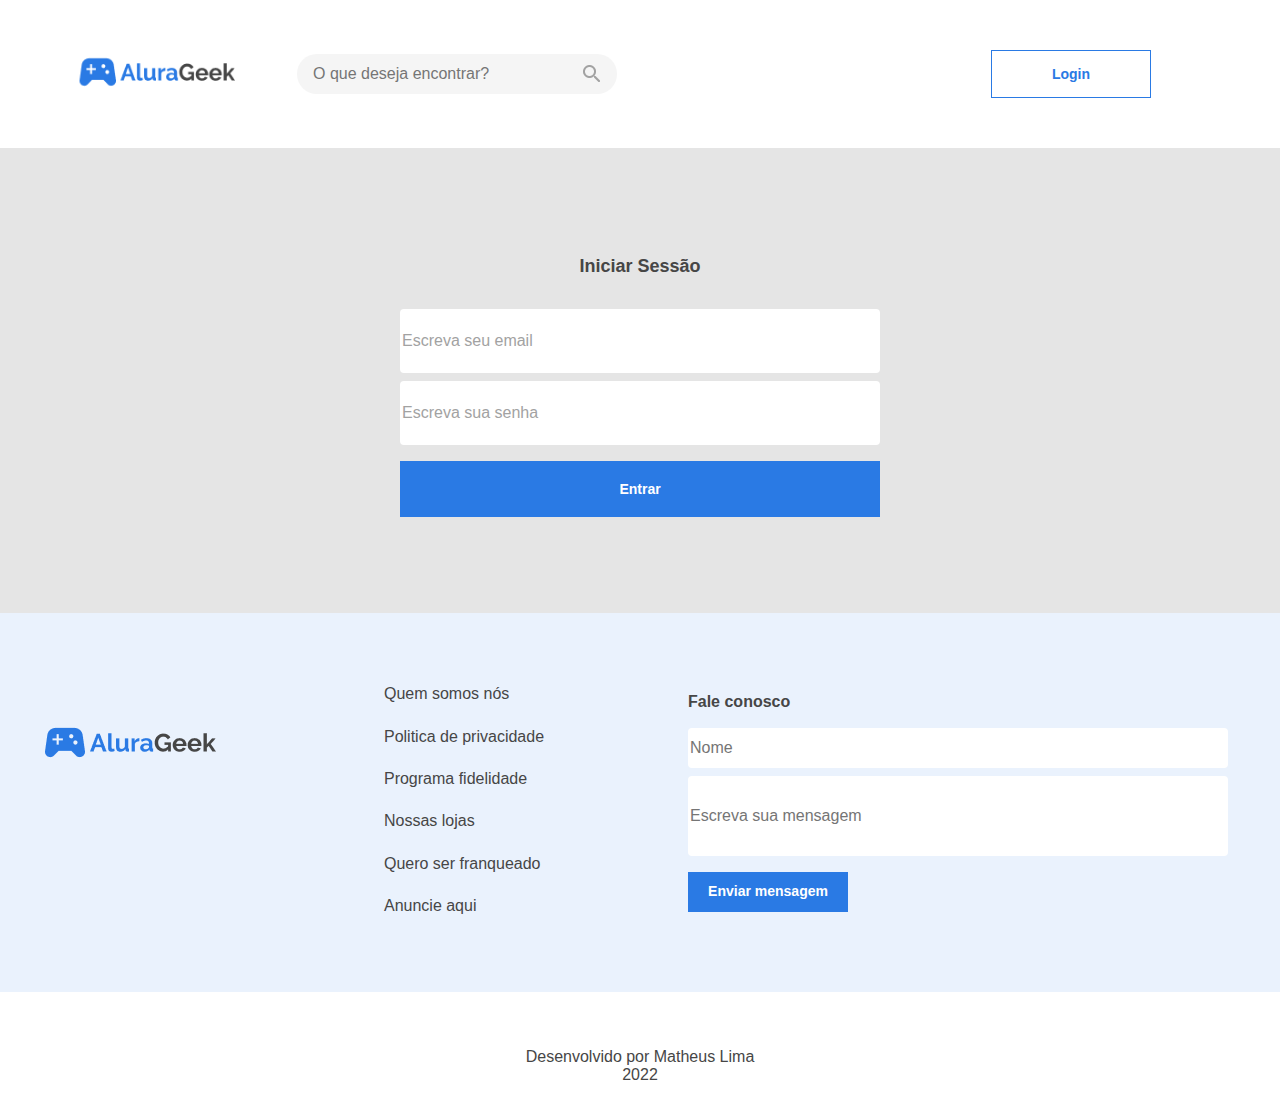
==== pags/login.html @ aa00a780 "adicionando a segunda página" ====
<!DOCTYPE html>
<html lang="pt-br">
<head>
    <meta charset="UTF-8">
    <meta http-equiv="X-UA-Compatible" content="IE=edge">
    <meta name="viewport" content="width=device-width, initial-scale=1.0">
    <title>AluraGeek | Login</title>
    <link rel="stylesheet" href="../assets/css/reset.css">
    <link rel="stylesheet" href="../assets/css/normalize.css">
    <link rel="stylesheet" href="../assets/css/login.css">
</head>
<body>
    <header class="container__cabecalho">
        <div class="cabecalho">
            <a href="#" class="cabecalho__logo--link">
            <img src="../assets/img/logo/Logo.png" alt="Logo da AluraGeek" ref="logo" class="cabecalho__logo"></a>
            <a href="#"><input type="search" placeholder="O que deseja encontrar?" class="cabecalho__busca--barra"></a>
            <a href="login"><input type="button" value="Login" ref="login" class="cabecalho__login"></a>
            <a href="busca"><img src="../assets/img/logo/lupa.png" alt="Botão de busca" ref="busca" class="cabecalho__busca"></a>
        </div>
    </header>
    <main>
        <section class="conteudo">
            <div class="conteudo__iniciar">
                <h1 class="conteudo__titulo">Iniciar Sessão</h1>
                <input type="email" placeholder="Escreva seu email" class="conteudo__email">
                <input type="password" placeholder="Escreva sua senha" class="conteudo__senha">
                <input type="button" value="Entrar" class="conteudo__botao">
            </div>
        </section>
    </main>
    <footer class="rodape">
        <section class="rodape__azul">
            <div class="rodape__azul--logo">
                <a href=""><img src="../assets/img/logo/Logo.png" alt="Logo da AluraGeek"></a>
            </div>
            <div class="rodape__azul--institucional">
                <ul class="intitucional__lista">
                    <li class="institucional__lista--item">Quem somos nós</li>
                    <li class="institucional__lista--item">Politica de privacidade</li>
                    <li class="institucional__lista--item">Programa fidelidade</li>
                    <li class="institucional__lista--item">Nossas lojas</li>
                    <li class="institucional__lista--item">Quero ser franqueado</li>
                    <li class="institucional__lista--item">Anuncie aqui</li>
                </ul>
            </div>
            <div class="rodape__azul--contato">
                <h2 class="contato__titulo">Fale conosco</h2>
                <input type="text" placeholder="Nome" class="contato__nome">
                <input type="text" placeholder="Escreva sua mensagem" class="contato__msg">
                <input type="button" value="Enviar mensagem" class="contato__botao">
            </div>
        </section>
        <section class="rodape__branco">
            <div>
                <h2 class="rodape__branco--titulo">Desenvolvido por Matheus Lima<br>2022</h2>
            </div>
        </section>
    </footer>
</body>
</html>
---- assets/css/login.css ----
:root {
    --azul-fundo: #EAF2FD;
    --azul-links: #2A7AE4;
    --azul-hoverlogo: #D4E4FA;
    --azul-hover: #5595E9;
    --branco: #FFFFFF;
    --cinza-pesquisa: #F5F5F5;
    --cinza-fundo: #E5E5E5;
    --cinza-texto: #A2A2A2;
    --preto-texto: #464646;

    --raleway: 'Raleway', sans-serif;
}
body {
    font-family: var(--raleway);
    background-color: var(--branco);
}

/* ----- HEADER ----- */
@media screen and (min-width: 320px) {
    
.cabecalho {
    display: flex;
    justify-content: space-between;
    align-items: center;
    padding: 1.5rem 1rem;
    width: calc(100% - 2rem);
    max-width: 800px;
}
.cabecalho__logo {
    width: 8rem;
    margin-right: .5rem;
}
.cabecalho__busca--barra {
    display: none;
}
.cabecalho__login {
    background-color: var(--branco);
    border: 1px solid var(--azul-links);
    width: 8rem;
    height: 2.5rem;
    font-size: 14px;
    font-weight: 600;
    text-align: center;
    color: var(--azul-links);
    font-style: normal;
    font-weight: 600;
    font-size: 14px;
    transition: 400ms ease-in-out;
    margin-right: .5rem;
}
.cabecalho__login:hover {
    background-color: var(--azul-hoverlogo);
    cursor: pointer;
}
.cabecalho__busca {
    align-items: center;
    background: none;
}

/* ----- CONTEÚDO ----- */
.conteudo {
    display: flex;
    flex-direction: column;
    flex-wrap: wrap;
    background-color: var(--cinza-fundo);
    padding: 3rem 0;
}
.conteudo__iniciar {
    margin: 3rem 2rem;
    display: flex;
    flex-direction: column;
    flex-wrap: wrap;
    align-items: center;
}
.conteudo__titulo {
    font-weight: 700;
    font-size: 16px;
    color: var(--preto-texto);
    text-align: center;
}
.conteudo__email, .conteudo__senha {
    height: 2.5rem;
    width: 17rem;
    border: none;
    background: var(--branco);
    border-radius: 4px;
    margin-bottom: .5rem;
    color: var(--preto-texto);
}
.conteudo__email::placeholder,.conteudo__senha::placeholder {
    font-weight: 400;
    font-size: 16px;
    position: static;
    color: var(--cinza-texto);
    align-items: center;
}
.conteudo__botao {
    border: none;
    margin-top: .5rem;
    text-align: center;
    font-size: 14px;
    font-weight: 600;
    color: var(--branco);
    background-color: var(--azul-links);
    width: 7rem;
    height: 2.75rem;
    transition: 400ms ease-in-out;
}
.conteudo__botao:hover {
    background-color: var(--azul-hover);
    cursor: pointer;
}

/* ----- FOOTER -----*/
.rodape {
    display: flex;
    flex-direction: column;
    align-items: center;
    flex-wrap: wrap;
    background-color: var(--azul-fundo);
    
}
.rodape__azul {
    display: flex;
    flex-direction: column;
    flex-wrap: wrap;
    padding: 3rem 0;
}
.rodape__azul--logo {
    display: flex;
    flex-direction: column;
    align-items: center;
    margin-top: 1.5rem;
    margin-bottom: 1rem;
}
.rodape__azul--institucional {
    display: flex;
    flex-direction: column;
    align-items: center;
    margin-bottom: 1rem;
}
.institucional__lista--item {
    color: var(--preto-texto);
    font-weight: 500;
    font-size: 16px;
    text-align: center;
    margin: .75rem 0;
}
.contato__titulo {
    font-weight: 700;
    font-size: 16px;
    color: var(--preto-texto);
    margin: 1rem 1rem;
}
.contato__nome,.contato__msg {
    height: 2.5rem;
    width: calc(100% - 2rem);
    max-width: 540px;
    border: none;
    background: var(--branco);
    border-radius: 4px;
    margin-bottom: .5rem;
    margin-left: 1rem;
    color: var(--preto-texto);
}
.contato__msg {
    height: 5rem;
}
.contato__botao {
    border: none;
    margin-left: 1rem;
    margin-top: .5rem;
    margin-bottom: 2rem;
    text-align: center;
    font-size: 14px;
    font-weight: 600;
    color: var(--branco);
    background-color: var(--azul-links);
    width: 10rem;
    height: 2.5rem;
    transition: 400ms ease-in-out;
}
.contato__botao:hover {
    background-color: var(--azul-hover);
    cursor: pointer;
}
.rodape__branco {
    background-color: var(--branco);
    width: 100vw;
    height: 150px;
    color: var(--preto-texto);
    padding: 3.5rem 0;
    
}
.rodape__branco--titulo {
    font-size: 16px;
    font-weight: 500;
    text-align: center;
}
}

@media screen and (min-width: 768px) {

/* ----- HEADER ----- */
.cabecalho {
    justify-content: space-around;
    margin: 1.5rem 2rem;
    max-width: 1024px;
}
.cabecalho__busca--barra {
    display: inline-block;
    height: 2.5rem;
    width: 17rem;
    border: none;
    background: var(--cinza-pesquisa);
    background-image: url(../img/logo/lupa-barra.png);
    background-repeat: no-repeat;
    background-position: right;
    background-position-x: calc(100% - 1rem);
    padding: 0 1rem;
    border-radius: 20px;
    color: var(--preto-texto);
}
.cabecalho__busca {
    display: none;
}
.cabecalho__login {
    margin-right: 0;
}
.rodape__azul {
    display: grid;
    grid-template-columns: 50% 50%;
    grid-template-rows: 33.33% 33.33% 33.33%;
}
.rodape__azul--logo {
    grid-row: 1 / 1;
}
.rodape__azul--institucional {
    grid-row: 2 / 2;
}
.institucional__lista--item {
    padding-top: .75rem;
}
.rodape__azul--contato {
    grid-column: 2 / 2;
    grid-row: 1 / 3;
    padding-top: 1rem;
}
.rodape__branco {
    height: 8rem;
}
}

@media screen and (min-width: 1024px) {
.container__cabecalho {
    display: flex;
    justify-content: space-around;
}
.cabecalho {
    max-width: 1250px;
}
.cabecalho__logo {
    height: 3rem;
    width: 10rem;
}
.cabecalho__busca--barra {
    width: 20rem;
}
.cabecalho__login {
    margin-left: 20rem;
    width: 10rem;
    height: 3rem;
    
}
.conteudo__titulo {
    font-size: 18px;
    margin-bottom: 2rem;
}
.conteudo__email,.conteudo__senha {
    width: 30rem;
    height: 4rem;
}
.conteudo__botao {
    width: 30rem;
    height: 3.5rem;
}
.rodape__azul {
    grid-template-columns: 20% 20% 60%;
    grid-template-rows: 100%;
    column-gap: 5rem;
}
.rodape__azul--logo {
    grid-column: 1 / 1;
    padding: 2rem;
}
.rodape__azul--institucional {
    grid-column: 2 / 3;
    grid-row: 1 / 2;
    align-items: center
}
.institucional__lista--item {
    text-align: left;
}
.rodape__azul--contato {
    grid-column: 3 / 4;
    margin-right: 7rem;
}
}
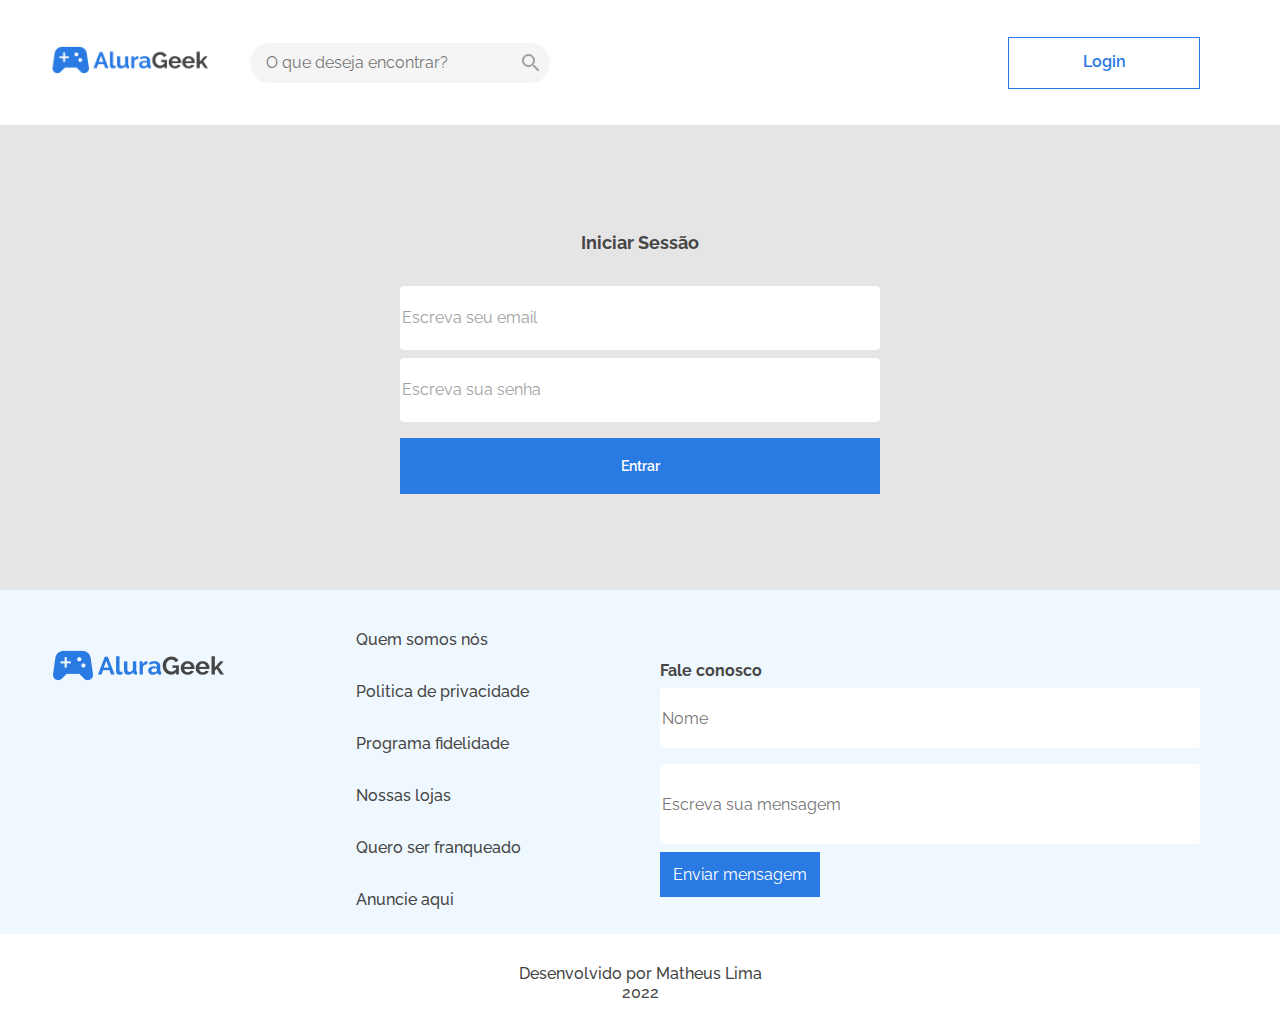
==== commit 7f41a407: "finalizado o html e css de 4 páginas" ====
--- a/pags/login.html
+++ b/pags/login.html
@@ -5,18 +5,21 @@
     <meta http-equiv="X-UA-Compatible" content="IE=edge">
     <meta name="viewport" content="width=device-width, initial-scale=1.0">
     <title>AluraGeek | Login</title>
+    <link rel="icon" type="image/svg" href="../assets/img/logo/logo-2.svg">
     <link rel="stylesheet" href="../assets/css/reset.css">
     <link rel="stylesheet" href="../assets/css/normalize.css">
+    <link rel="stylesheet" href="../assets/css/style.css">
+    <link rel="stylesheet" href="../assets/css/cabecalho-rodape.css">
     <link rel="stylesheet" href="../assets/css/login.css">
+    <link href="https://fonts.googleapis.com/css2?family=Raleway:wght@300;400;500;600;700&display=swap" rel="stylesheet">
 </head>
 <body>
-    <header class="container__cabecalho">
-        <div class="cabecalho">
-            <a href="#" class="cabecalho__logo--link">
-            <img src="../assets/img/logo/Logo.png" alt="Logo da AluraGeek" ref="logo" class="cabecalho__logo"></a>
-            <a href="#"><input type="search" placeholder="O que deseja encontrar?" class="cabecalho__busca--barra"></a>
-            <a href="login"><input type="button" value="Login" ref="login" class="cabecalho__login"></a>
-            <a href="busca"><img src="../assets/img/logo/lupa.png" alt="Botão de busca" ref="busca" class="cabecalho__busca"></a>
+    <header class="cabecalho__container">
+        <div class="cabecalho__menu">
+            <a><img src="../assets/img/logo/Logo.png" alt="Logo da AluraGeek" class="cabecalho__menu--logo"></a>
+            <input type="search" placeholder="O que deseja encontrar?" class="cabecalho__menu--busca1">
+            <input type="button" value="Login" class="cabecalho__menu--login">
+            <a href="#"><img src="../assets/img/logo/lupa-barra.png" alt="Botão de busca" class="cabecalho__menu--busca2"></a>
         </div>
     </header>
     <main>
@@ -29,32 +32,26 @@
             </div>
         </section>
     </main>
-    <footer class="rodape">
+    <footer class="rodape__container">
         <section class="rodape__azul">
-            <div class="rodape__azul--logo">
-                <a href=""><img src="../assets/img/logo/Logo.png" alt="Logo da AluraGeek"></a>
-            </div>
-            <div class="rodape__azul--institucional">
-                <ul class="intitucional__lista">
-                    <li class="institucional__lista--item">Quem somos nós</li>
-                    <li class="institucional__lista--item">Politica de privacidade</li>
-                    <li class="institucional__lista--item">Programa fidelidade</li>
-                    <li class="institucional__lista--item">Nossas lojas</li>
-                    <li class="institucional__lista--item">Quero ser franqueado</li>
-                    <li class="institucional__lista--item">Anuncie aqui</li>
-                </ul>
-            </div>
+            <img src="../assets/img/logo/Logo.png" alt="Logo da AluraGeek" class="rodape__azul--logo">
+            <ul class="rodape__azul--institucional">
+                <li class="rodape__azul--institucional-item">Quem somos nós</li>
+                <li class="rodape__azul--institucional-item">Politica de privacidade</li>
+                <li class="rodape__azul--institucional-item">Programa fidelidade</li>
+                <li class="rodape__azul--institucional-item">Nossas lojas</li>
+                <li class="rodape__azul--institucional-item">Quero ser franqueado</li>
+                <li class="rodape__azul--institucional-item">Anuncie aqui</li>
+            </ul>
             <div class="rodape__azul--contato">
-                <h2 class="contato__titulo">Fale conosco</h2>
-                <input type="text" placeholder="Nome" class="contato__nome">
-                <input type="text" placeholder="Escreva sua mensagem" class="contato__msg">
-                <input type="button" value="Enviar mensagem" class="contato__botao">
+                <h2 class="rodape__azul--contato-titulo">Fale conosco</h2>
+                <input type="text" placeholder="Nome" class="rodape__azul--contato-nome">
+                <input type="text" placeholder="Escreva sua mensagem" class="rodape__azul--contato-msg">
+                <input type="button" value="Enviar mensagem" class="rodape__azul--contato-botao">
             </div>
         </section>
         <section class="rodape__branco">
-            <div>
-                <h2 class="rodape__branco--titulo">Desenvolvido por Matheus Lima<br>2022</h2>
-            </div>
+            <h3 class="rodape__branco--titulo">Desenvolvido por Matheus Lima<br>2022</h3>
         </section>
     </footer>
 </body>
--- a/assets/css/style.css
+++ b/assets/css/style.css
@@ -0,0 +1,39 @@
+:root {
+    --azul-fundo: #EAF2FD;
+    --azul-links: #2A7AE4;
+    --azul-hoverlogo: #D4E4FA;
+    --azul-hover: #5595E9;
+    --branco: #FFFFFF;
+    --cinza-pesquisa: #F5F5F5;
+    --cinza-fundo: #E5E5E5;
+    --cinza-texto: #A2A2A2;
+    --preto-texto: #464646;
+
+    --raleway: 'Raleway', sans-serif;
+}
+head {
+    font-family: var(--raleway);
+    background-color: var(--branco);
+}
+body {
+    background: var(--branco);
+    display: grid;
+    grid-template-areas: 
+        "conteudo"
+        "rodape";
+    grid-template-columns: auto;
+    grid-template-rows: 125px auto auto;
+    font-family: var(--raleway);
+}
+.botao {
+    color: var(--azul-links);
+    background-color: var(--cinza-fundo);
+    background-image: url(../img/logo/seta.png);
+    background-position: right;
+    background-repeat: no-repeat;
+    border: none;
+    padding: 0 1.5rem;
+}
+.rodape {
+    color: white;
+}--- a/assets/css/cabecalho-rodape.css
+++ b/assets/css/cabecalho-rodape.css
@@ -0,0 +1,217 @@
+/* ----- STYLE ----- */
+:root {
+    --azul-fundo: #EAF2FD;
+    --azul-links: #2A7AE4;
+    --azul-hoverlogo: #D4E4FA;
+    --azul-hover: #5595E9;
+    --branco: #FFFFFF;
+    --cinza-pesquisa: #F5F5F5;
+    --cinza-fundo: #E5E5E5;
+    --cinza-texto: #A2A2A2;
+    --preto-texto: #464646;
+
+    --raleway: 'Raleway', sans-serif;
+}
+
+body {
+    font-family: var(--raleway);
+    background-color: var(--cinza-fundo);
+}
+@media screen and (min-width: 320px) {
+    /* ----- HEADER ------*/
+    .cabecalho__container {
+        align-items: center;
+        background-color: var(--branco);
+        display: flex;
+        flex-direction: column;
+        height: 125px;
+    }
+    .cabecalho__menu {
+        align-items: center;
+        background-color: var(--branco);
+        display: flex;
+        flex-direction: row;
+        height: 100%;
+        justify-content: space-between;
+        width: calc(100% - 50px);
+    }
+    .cabecalho__menu--logo {
+        width: 75%;
+    }
+    .cabecalho__menu--busca1 {
+        display: none;
+    }
+    .cabecalho__menu--login {
+        border: 1px solid var(--azul-links);
+        background: none;
+        color: var(--azul-links);
+        font-size: 14px;
+        font-weight: 600;
+        height: 3rem;
+        margin-right: 2rem;
+        transition: 300ms ease-in-out;
+        width: 11rem;
+    }
+    .cabecalho__menu--login:hover {
+        cursor: pointer;
+        background-color: var(--azul-hoverlogo);
+    }
+
+    /* ----- FOOTER ------ */
+    .rodape__container {
+        align-items: center;
+        background-color: aliceblue;
+        display: flex;
+        flex-direction: column;
+        justify-content: center;
+    }
+    .rodape__azul {
+        align-items: center;
+        display: flex;
+        flex-direction: column;
+        justify-content: space-between;
+        width: calc(100% - 50px);
+
+    }
+    .rodape__azul--logo {
+        margin: 1.25rem 0;
+    }
+    .rodape__azul--institucional {
+        color: var(--preto-texto);
+        font-size: 16px;
+        font-weight: 500;
+        line-height: 2.25rem;
+        text-align: center;
+    }
+    .rodape__azul--institucional-item {
+        margin-bottom: 1rem;
+    }
+    .rodape__azul--contato-titulo {
+        color: var(--preto-texto);
+        font-size: 16px;
+        font-weight: 700;
+        margin-bottom: .5rem;
+        margin-top: 1.25rem;
+    }
+    .rodape__azul--contato-nome {
+        border: none;
+        border-radius: 4px;
+        height: 60px;
+        margin-bottom: 1rem;
+        width: 100%;
+    }
+    .rodape__azul--contato-msg {
+        border: none;
+        border-radius: 4px;
+        height: 80px;
+        margin-bottom: .5rem;
+        width: 100%;
+    }
+    .rodape__azul--contato-botao {
+        color: var(--branco);
+        background-color: var(--azul-links);
+        border: none;
+        height: 45px;
+        margin-bottom: 1rem;
+        transition: 300ms ease-in-out;
+        width: 160px;
+    }
+    .rodape__azul--contato-botao:hover {
+        cursor: pointer;
+        background-color: var(--azul-hover);
+    }
+    .rodape__branco {
+        align-items: center;
+        background-color: var(--branco);
+        display: flex;
+        flex-direction: row;
+        height: 100px;
+        justify-content: center;
+        width: 100%;
+    }
+    .rodape__branco--titulo {
+        color: var(--preto-texto);
+        font-size: 16px;
+        font-weight: 500;
+        text-align: center;
+    }
+}
+
+@media screen and (min-width: 768px) {
+    /* ----- HEADER ------*/
+    .cabecalho__menu--busca1 {
+        background-color: var(--cinza-pesquisa);
+        background-image: url(../img/logo/lupa-barra.png);
+        background-position: center;
+        background-position-x: 17rem;
+        background-repeat: no-repeat;
+        border-radius: 20px;
+        border: none;
+        display: flex;
+        height: 40px;
+        padding-left: 1rem;
+        position: relative;
+        right: calc(25% - 150px); /*REVER*/
+        width: 300px;
+    }
+    .cabecalho__menu--busca2 {
+        display: none;
+    }
+    .cabecalho__menu--login {
+        order: 1;
+    }
+
+    /* ----- FOOTER ------ */
+    .rodape__azul {
+        display: grid;
+        grid-template-columns: 30% 70%;
+        grid-template-rows: 33.33% 33.33% 33.33%;
+        margin-top: 2rem;
+    }
+    .rodape__azul--logo {
+        grid-column: 1 / 1;
+        grid-row: 1/1;
+    }
+    .rodape__azul--institucional {
+        grid-column: 1 / 1;
+        grid-row: 2 / 4;
+        text-align: left;
+    }
+    .rodape__azul--contato {
+        grid-column: 2 / 3;
+        grid-row: 1 / 3;
+    }
+    .rodape__azul--contato-nome,.rodape__azul--contato-msg {
+        width: calc(100% - 2rem);
+    }
+}
+
+@media screen and (min-width: 1024px) {
+    /* ----- HEADER ------*/
+    .cabecalho__container {
+        height: 125px;
+    }
+    .cabecalho__menu {
+        width: calc(100% - 6rem);
+    }
+    .cabecalho__menu--logo {
+        margin-right: 2rem;
+        width: 10rem;
+    }
+    .cabecalho__menu--login {
+        font-size: 16px;
+        height: 3.25rem;
+        width: 12rem;
+    }
+
+    /* ----- FOOTER ------ */
+    .rodape__azul {
+        display: flex;
+        flex-direction: row;
+        width: calc(100% - 6rem);
+    }
+    .rodape__azul--logo {
+        bottom: 7rem;
+        position: relative;
+    }
+}--- a/assets/css/login.css
+++ b/assets/css/login.css
@@ -16,294 +16,77 @@
     background-color: var(--branco);
 }
 
-/* ----- HEADER ----- */
 @media screen and (min-width: 320px) {
-    
-.cabecalho {
-    display: flex;
-    justify-content: space-between;
-    align-items: center;
-    padding: 1.5rem 1rem;
-    width: calc(100% - 2rem);
-    max-width: 800px;
-}
-.cabecalho__logo {
-    width: 8rem;
-    margin-right: .5rem;
-}
-.cabecalho__busca--barra {
-    display: none;
-}
-.cabecalho__login {
-    background-color: var(--branco);
-    border: 1px solid var(--azul-links);
-    width: 8rem;
-    height: 2.5rem;
-    font-size: 14px;
-    font-weight: 600;
-    text-align: center;
-    color: var(--azul-links);
-    font-style: normal;
-    font-weight: 600;
-    font-size: 14px;
-    transition: 400ms ease-in-out;
-    margin-right: .5rem;
-}
-.cabecalho__login:hover {
-    background-color: var(--azul-hoverlogo);
-    cursor: pointer;
-}
-.cabecalho__busca {
-    align-items: center;
-    background: none;
-}
-
 /* ----- CONTEÚDO ----- */
-.conteudo {
-    display: flex;
-    flex-direction: column;
-    flex-wrap: wrap;
-    background-color: var(--cinza-fundo);
-    padding: 3rem 0;
-}
-.conteudo__iniciar {
-    margin: 3rem 2rem;
-    display: flex;
-    flex-direction: column;
-    flex-wrap: wrap;
-    align-items: center;
-}
-.conteudo__titulo {
-    font-weight: 700;
-    font-size: 16px;
-    color: var(--preto-texto);
-    text-align: center;
-}
-.conteudo__email, .conteudo__senha {
-    height: 2.5rem;
-    width: 17rem;
-    border: none;
-    background: var(--branco);
-    border-radius: 4px;
-    margin-bottom: .5rem;
-    color: var(--preto-texto);
-}
-.conteudo__email::placeholder,.conteudo__senha::placeholder {
-    font-weight: 400;
-    font-size: 16px;
-    position: static;
-    color: var(--cinza-texto);
-    align-items: center;
-}
-.conteudo__botao {
-    border: none;
-    margin-top: .5rem;
-    text-align: center;
-    font-size: 14px;
-    font-weight: 600;
-    color: var(--branco);
-    background-color: var(--azul-links);
-    width: 7rem;
-    height: 2.75rem;
-    transition: 400ms ease-in-out;
-}
-.conteudo__botao:hover {
-    background-color: var(--azul-hover);
-    cursor: pointer;
-}
-
-/* ----- FOOTER -----*/
-.rodape {
-    display: flex;
-    flex-direction: column;
-    align-items: center;
-    flex-wrap: wrap;
-    background-color: var(--azul-fundo);
-    
-}
-.rodape__azul {
-    display: flex;
-    flex-direction: column;
-    flex-wrap: wrap;
-    padding: 3rem 0;
-}
-.rodape__azul--logo {
-    display: flex;
-    flex-direction: column;
-    align-items: center;
-    margin-top: 1.5rem;
-    margin-bottom: 1rem;
-}
-.rodape__azul--institucional {
-    display: flex;
-    flex-direction: column;
-    align-items: center;
-    margin-bottom: 1rem;
-}
-.institucional__lista--item {
-    color: var(--preto-texto);
-    font-weight: 500;
-    font-size: 16px;
-    text-align: center;
-    margin: .75rem 0;
-}
-.contato__titulo {
-    font-weight: 700;
-    font-size: 16px;
-    color: var(--preto-texto);
-    margin: 1rem 1rem;
-}
-.contato__nome,.contato__msg {
-    height: 2.5rem;
-    width: calc(100% - 2rem);
-    max-width: 540px;
-    border: none;
-    background: var(--branco);
-    border-radius: 4px;
-    margin-bottom: .5rem;
-    margin-left: 1rem;
-    color: var(--preto-texto);
-}
-.contato__msg {
-    height: 5rem;
-}
-.contato__botao {
-    border: none;
-    margin-left: 1rem;
-    margin-top: .5rem;
-    margin-bottom: 2rem;
-    text-align: center;
-    font-size: 14px;
-    font-weight: 600;
-    color: var(--branco);
-    background-color: var(--azul-links);
-    width: 10rem;
-    height: 2.5rem;
-    transition: 400ms ease-in-out;
-}
-.contato__botao:hover {
-    background-color: var(--azul-hover);
-    cursor: pointer;
-}
-.rodape__branco {
-    background-color: var(--branco);
-    width: 100vw;
-    height: 150px;
-    color: var(--preto-texto);
-    padding: 3.5rem 0;
-    
-}
-.rodape__branco--titulo {
-    font-size: 16px;
-    font-weight: 500;
-    text-align: center;
-}
+    .conteudo {
+        background-color: var(--cinza-fundo);
+        display: flex;
+        flex-direction: column;
+        flex-wrap: wrap;
+        padding: 3rem 0;
+    }
+    .conteudo__iniciar {
+        align-items: center;
+        display: flex;
+        flex-direction: column;
+        flex-wrap: wrap;
+        margin: 3rem 2rem;
+    }
+    .conteudo__titulo {
+        color: var(--preto-texto);
+        font-weight: 700;
+        font-size: 16px;
+        text-align: center;
+    }
+    .conteudo__email, .conteudo__senha {
+        background: var(--branco);
+        border-radius: 4px;
+        border: none;
+        color: var(--preto-texto);
+        height: 2.5rem;
+        margin-bottom: .5rem;
+        width: 17rem;
+    }
+    .conteudo__email::placeholder,.conteudo__senha::placeholder {
+        align-items: center;
+        color: var(--cinza-texto);
+        font-weight: 400;
+        font-size: 16px;
+        position: static;
+    }
+    .conteudo__botao {
+        background-color: var(--azul-links);
+        border: none;
+        color: var(--branco);
+        font-size: 14px;
+        font-weight: 600;
+        height: 2.75rem;
+        margin-top: .5rem;
+        text-align: center;
+        transition: 400ms ease-in-out;
+        width: 7rem;
+    }
+    .conteudo__botao:hover {
+        background-color: var(--azul-hover);
+        cursor: pointer;
+    }
 }
 
 @media screen and (min-width: 768px) {
 
-/* ----- HEADER ----- */
-.cabecalho {
-    justify-content: space-around;
-    margin: 1.5rem 2rem;
-    max-width: 1024px;
-}
-.cabecalho__busca--barra {
-    display: inline-block;
-    height: 2.5rem;
-    width: 17rem;
-    border: none;
-    background: var(--cinza-pesquisa);
-    background-image: url(../img/logo/lupa-barra.png);
-    background-repeat: no-repeat;
-    background-position: right;
-    background-position-x: calc(100% - 1rem);
-    padding: 0 1rem;
-    border-radius: 20px;
-    color: var(--preto-texto);
-}
-.cabecalho__busca {
-    display: none;
-}
-.cabecalho__login {
-    margin-right: 0;
-}
-.rodape__azul {
-    display: grid;
-    grid-template-columns: 50% 50%;
-    grid-template-rows: 33.33% 33.33% 33.33%;
-}
-.rodape__azul--logo {
-    grid-row: 1 / 1;
-}
-.rodape__azul--institucional {
-    grid-row: 2 / 2;
-}
-.institucional__lista--item {
-    padding-top: .75rem;
-}
-.rodape__azul--contato {
-    grid-column: 2 / 2;
-    grid-row: 1 / 3;
-    padding-top: 1rem;
-}
-.rodape__branco {
-    height: 8rem;
-}
 }
 
 @media screen and (min-width: 1024px) {
-.container__cabecalho {
-    display: flex;
-    justify-content: space-around;
-}
-.cabecalho {
-    max-width: 1250px;
-}
-.cabecalho__logo {
-    height: 3rem;
-    width: 10rem;
-}
-.cabecalho__busca--barra {
-    width: 20rem;
-}
-.cabecalho__login {
-    margin-left: 20rem;
-    width: 10rem;
-    height: 3rem;
-    
-}
-.conteudo__titulo {
-    font-size: 18px;
-    margin-bottom: 2rem;
-}
-.conteudo__email,.conteudo__senha {
-    width: 30rem;
-    height: 4rem;
-}
-.conteudo__botao {
-    width: 30rem;
-    height: 3.5rem;
-}
-.rodape__azul {
-    grid-template-columns: 20% 20% 60%;
-    grid-template-rows: 100%;
-    column-gap: 5rem;
-}
-.rodape__azul--logo {
-    grid-column: 1 / 1;
-    padding: 2rem;
-}
-.rodape__azul--institucional {
-    grid-column: 2 / 3;
-    grid-row: 1 / 2;
-    align-items: center
-}
-.institucional__lista--item {
-    text-align: left;
-}
-.rodape__azul--contato {
-    grid-column: 3 / 4;
-    margin-right: 7rem;
-}
+    .conteudo__titulo {
+        font-size: 18px;
+        margin-bottom: 2rem;
+    }
+    .conteudo__email,.conteudo__senha {
+        height: 4rem;
+        width: 30rem;
+    }
+    .conteudo__botao {
+        height: 3.5rem;
+        width: 30rem;
+    }
 }